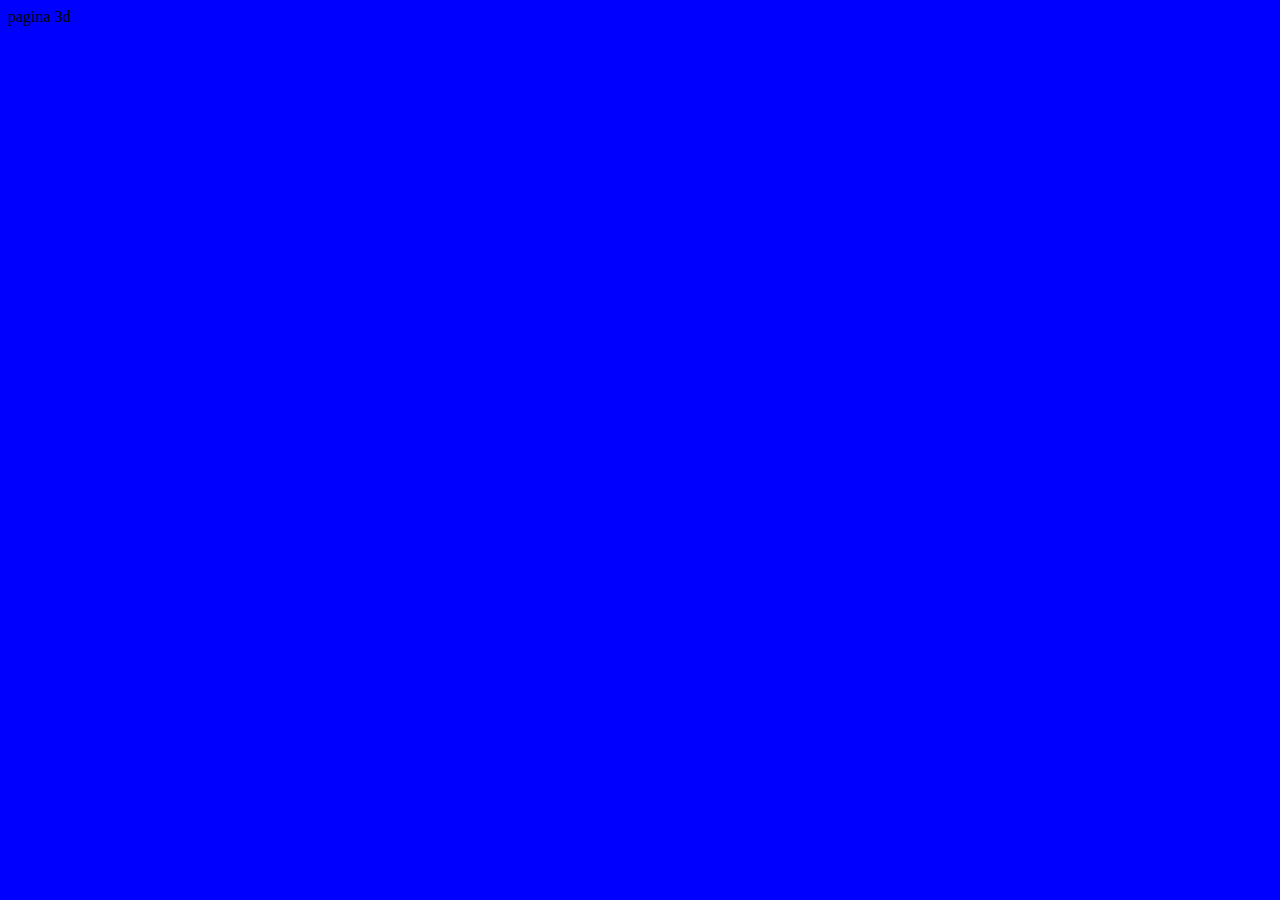
==== index.html @ 3ded2707 "Create files and folders" ====
<!DOCTYPE html>
<html lang="en">
<head>
    <meta charset="UTF-8">
    <meta name="viewport" content="width=device-width, initial-scale=1.0">
    <title>Proyecto Codo a Codo</title>
    <link rel="stylesheet" href="styles.css">
</head>
<body>
    <div> pagina 3d</div>
</body>
</html>
---- styles.css ----
body {
    background-color: blue;
}
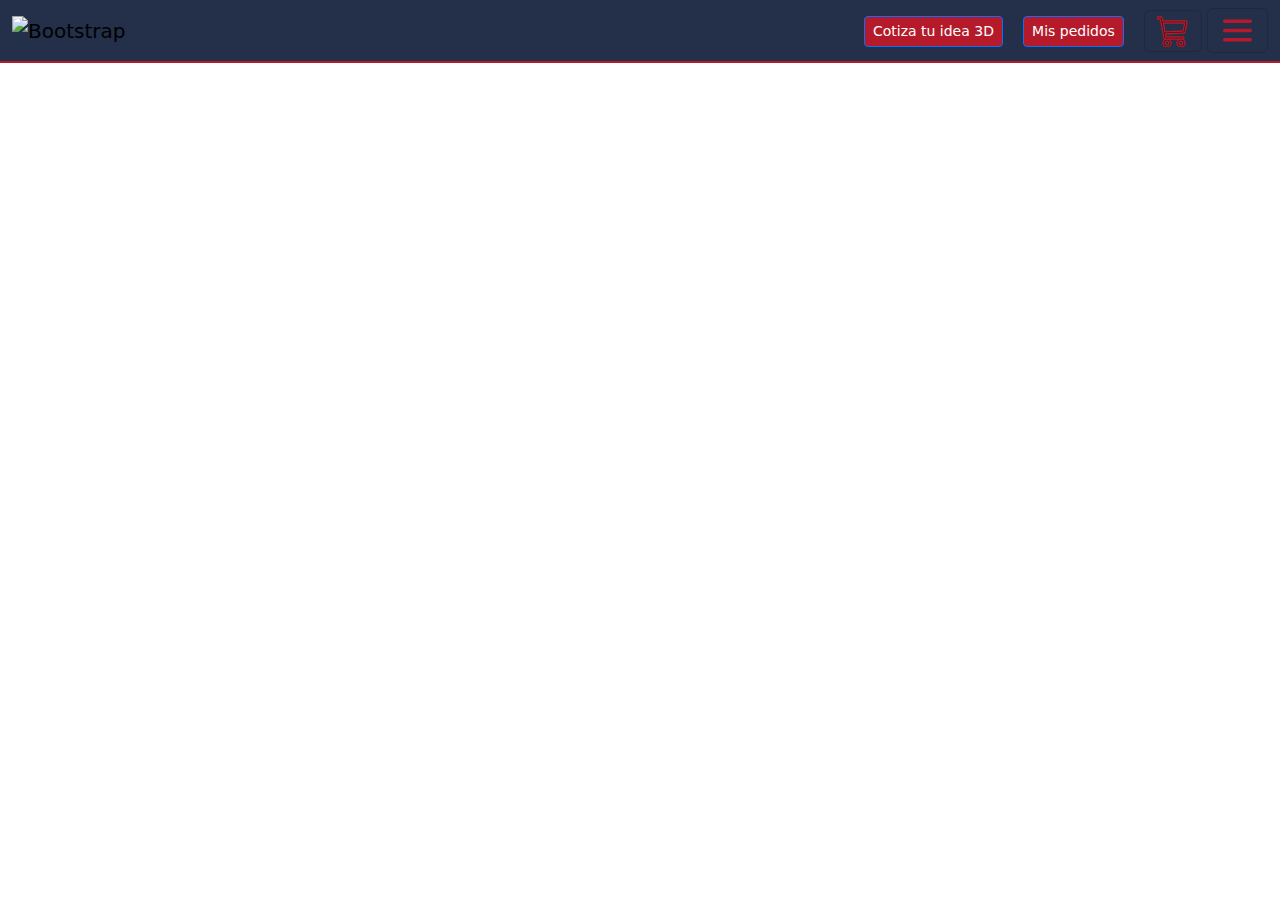
==== commit f339f22d: "header" ====
--- a/index.html
+++ b/index.html
@@ -1,12 +1,75 @@
 <!DOCTYPE html>
 <html lang="en">
+
 <head>
     <meta charset="UTF-8">
     <meta name="viewport" content="width=device-width, initial-scale=1.0">
-    <title>Proyecto Codo a Codo</title>
+    <title>Geek Stale</title>
+    <link rel="icon" type="image/png" href="./assets/images/favicon.png">
     <link rel="stylesheet" href="styles.css">
+    <link rel="stylesheet" href="./assets/css/bootstrap.css">
+
 </head>
+
 <body>
-    <div> pagina 3d</div>
+    <div>
+        <nav class="navbar fixed-top">
+            <div class="container-fluid">
+                <a class="navbar-brand" href="#"><img src="./assets/images/GEEKSTALE00.png" alt="Bootstrap" width="70"
+                        height="40"></a>
+                <div>
+
+                    <button type="button" class="btn btn-primary btn-sm "
+                        style="background-color: #B51A2B; margin-right: 15px;">Cotiza tu idea 3D</button>
+                    <button type="button" class="btn btn-primary btn-sm "
+                        style="background-color: #B51A2B; margin-right: 15px;">Mis pedidos</button>
+
+                    <button class="navbar-toggler" type="button">
+                        <span class=" button-cart">
+
+                            <svg xmlns="http://www.w3.org/2000/svg" width="32" height="32" fill="currentColor"
+                                class="bi bi-cart3" viewBox="0 0 16 16">
+                                <path stroke="#B51A2B" stroke-width="0.7"
+                                    d="M0 1.5A.5.5 0 0 1 .5 1H2a.5.5 0 0 1 .485.379L2.89 3H14.5a.5.5 0 0 1 .49.598l-1 5a.5.5 0 0 1-.465.401l-9.397.472L4.415 11H13a.5.5 0 0 1 0 1H4a.5.5 0 0 1-.491-.408L2.01 3.607 1.61 2H.5a.5.5 0 0 1-.5-.5M3.102 4l.84 4.479 9.144-.459L13.89 4zM5 12a2 2 0 1 0 0 4 2 2 0 0 0 0-4m7 0a2 2 0 1 0 0 4 2 2 0 0 0 0-4m-7 1a1 1 0 1 1 0 2 1 1 0 0 1 0-2m7 0a1 1 0 1 1 0 2 1 1 0 0 1 0-2" />
+                            </svg>
+                        </span>
+                    </button>
+
+                    <button class="navbar-toggler" type="button" data-bs-toggle="offcanvas"
+                        data-bs-target="#offcanvasNavbar" aria-controls="offcanvasNavbar"
+                        aria-label="Toggle navigation">
+                        <span class=" button-custom"><svg xmlns="http://www.w3.org/2000/svg" viewBox="0 0 30 30"
+                                width="35" height="35">
+                                <path stroke="#B51A2B" stroke-width="3" stroke-linecap="round" stroke-miterlimit="10"
+                                    d="M4 7h22M4 15h22M4 23h22"></path>
+                            </svg></span>
+                    </button>
+                </div>
+                <div class="offcanvas offcanvas-end" tabindex="-1" id="offcanvasNavbar"
+                    aria-labelledby="offcanvasNavbarLabel">
+                    <div class="offcanvas-header">
+                        <h5 class="offcanvas-title" id="offcanvasNavbarLabel">Geek Stale</h5>
+                        <button type="button" class="btn-close" data-bs-dismiss="offcanvas" aria-label="Close"></button>
+                    </div>
+                    <div class="offcanvas-body">
+                        <ul class="navbar-nav justify-content-end flex-grow-1 pe-3">
+                            <li class="nav-item">
+                                <a class="nav-link active" aria-current="page" href="#">Home</a>
+                            </li>
+                            <li class="nav-item">
+                                <a class="nav-link" href="#">Link</a>
+                            </li>
+                        </ul>
+                        <form class="d-flex mt-3" role="search">
+                            <input class="form-control me-2" type="search" placeholder="Search" aria-label="Search">
+                            <button class="btn btn-outline-success" type="submit">Search</button>
+                        </form>
+                    </div>
+                </div>
+            </div>
+        </nav>
+    </div>
+    <script src="./assets/js/bootstrap.js"></script>
 </body>
+
 </html>--- a/styles.css
+++ b/styles.css
@@ -1,3 +1,11 @@
-body {
-    background-color: blue;
-}+
+.navbar{
+    background-color: #242F49;
+    border-bottom: 2px solid #B51A2B;
+};
+
+.button-custom, .button-cart{
+    color: #B51A2B;
+    cursor: pointer;
+};
+
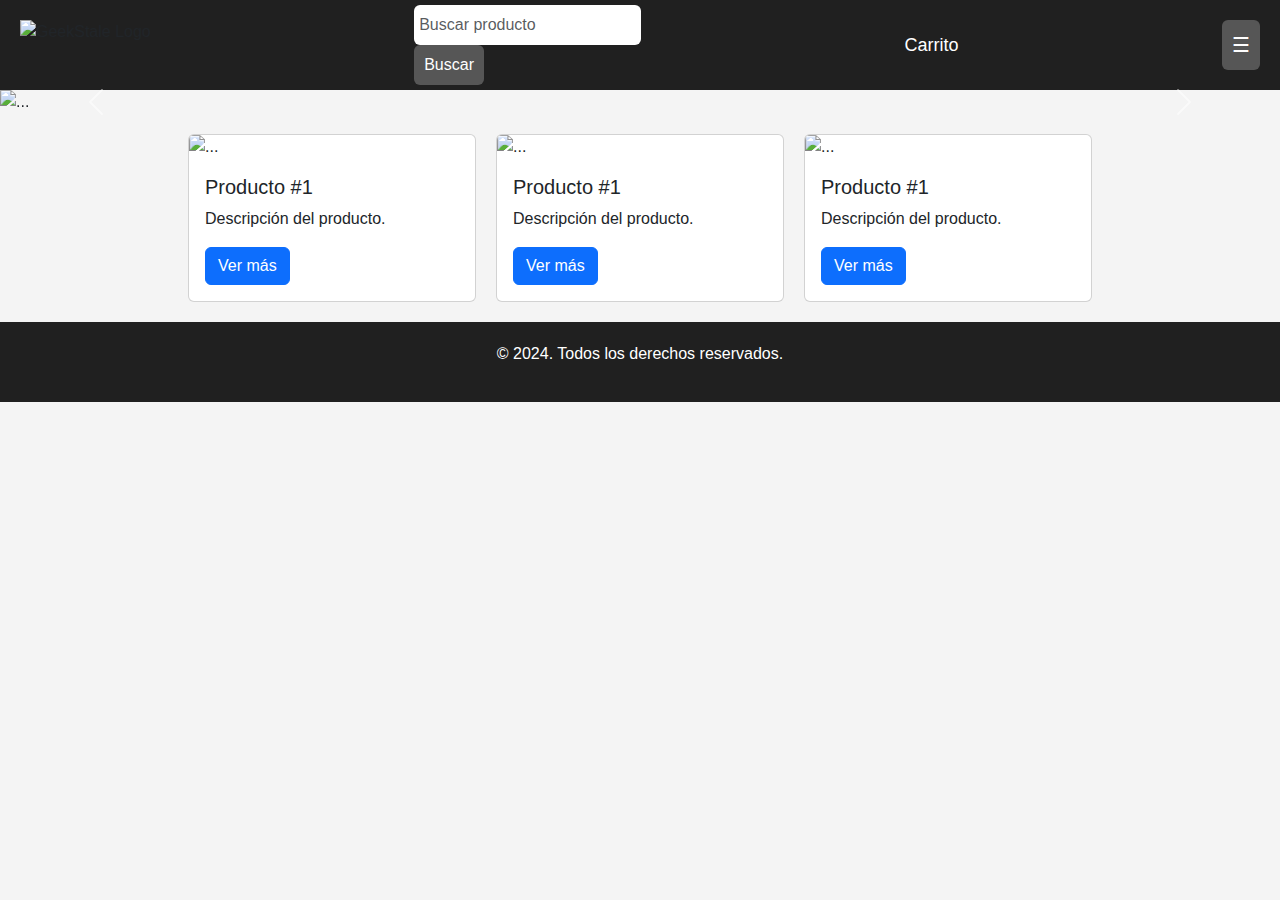
==== commit 4d111a14: "navbar, carrousel, cards" ====
--- a/index.html
+++ b/index.html
@@ -1,75 +1,93 @@
 <!DOCTYPE html>
 <html lang="en">
-
 <head>
     <meta charset="UTF-8">
     <meta name="viewport" content="width=device-width, initial-scale=1.0">
     <title>Geek Stale</title>
     <link rel="icon" type="image/png" href="./assets/images/favicon.png">
+    <!-- Incluyendo Bootstrap CSS -->
+    <link rel="stylesheet" href="./assets/css/bootstrap.min.css">
+    <!-- Incluyendo tu archivo de estilos CSS -->
     <link rel="stylesheet" href="styles.css">
-    <link rel="stylesheet" href="./assets/css/bootstrap.css">
+</head>
+<body>
 
-</head>
+    <header class="navbar">
+        <img src="./assets/images/GEEKSTALE00.png" class="logo" alt="GeekStale Logo">
+        <div class="search-bar">
+            <input type="text" class="form-control" placeholder="Buscar producto">
+            <button class="btn btn-default" type="submit">Buscar</button>
+        </div>
+        <div class="shopping-cart">
+            <a href="#" class="cart-icon">Carrito</a>
+        </div>
+        <button type="button" class="btn btn-navbar">
+            ☰
+        </button>
+    </header>
+    
 
-<body>
-    <div>
-        <nav class="navbar fixed-top">
-            <div class="container-fluid">
-                <a class="navbar-brand" href="#"><img src="./assets/images/GEEKSTALE00.png" alt="Bootstrap" width="70"
-                        height="40"></a>
-                <div>
+<main>
+    <!-- Carrousel de Bootstrap -->
+    <div id="carouselExampleControls" class="carousel slide" data-bs-ride="carousel">
+        <div class="carousel-inner">
+          <div class="carousel-item active">
+            <img src="./assets/images/GEEKSTALE00.png" class="d-block w-100" alt="...">
+          </div>
+          <div class="carousel-item">
+            <img src="./assets/images/GEEKSTALE00.png" class="d-block w-100" alt="...">
+          </div>
+          <div class="carousel-item">
+            <img src="./assets/images/GEEKSTALE00.png" class="d-block w-100" alt="...">
+          </div>
+        </div>
+        <button class="carousel-control-prev" type="button" data-bs-target="#carouselExampleControls" data-bs-slide="prev">
+          <span class="carousel-control-prev-icon" aria-hidden="true"></span>
+          <span class="visually-hidden">Previous</span>
+        </button>
+        <button class="carousel-control-next" type="button" data-bs-target="#carouselExampleControls" data-bs-slide="next">
+          <span class="carousel-control-next-icon" aria-hidden="true"></span>
+          <span class="visually-hidden">Next</span>
+        </button>
+      </div>
 
-                    <button type="button" class="btn btn-primary btn-sm "
-                        style="background-color: #B51A2B; margin-right: 15px;">Cotiza tu idea 3D</button>
-                    <button type="button" class="btn btn-primary btn-sm "
-                        style="background-color: #B51A2B; margin-right: 15px;">Mis pedidos</button>
+    <!-- Sección de Tarjetas de Productos -->
+    <div class="product-cards-container">
+        <!-- Ejemplo de una tarjeta -->
+        <div class="card" style="width: 18rem;">
+            <img src="./assets/images/GEEKSTALE00.png" class="card-img-top" alt="...">
+            <div class="card-body">
+                <h5 class="card-title">Producto #1</h5>
+                <p class="card-text">Descripción del producto.</p>
+                <a href="#" class="btn btn-primary">Ver más</a>
+            </div>
+        </div>
+        <div class="card" style="width: 18rem;">
+            <img src="./assets/images/GEEKSTALE00.png" class="card-img-top" alt="...">
+            <div class="card-body">
+                <h5 class="card-title">Producto #1</h5>
+                <p class="card-text">Descripción del producto.</p>
+                <a href="#" class="btn btn-primary">Ver más</a>
+            </div>
+        </div>
+        <div class="card" style="width: 18rem;">
+            <img src="./assets/images/GEEKSTALE00.png" class="card-img-top" alt="...">
+            <div class="card-body">
+                <h5 class="card-title">Producto #1</h5>
+                <p class="card-text">Descripción del producto.</p>
+                <a href="#" class="btn btn-primary">Ver más</a>
+            </div>
+        </div>
+        <!-- Repetir para otros productos -->
+    </div>
+</main>
 
-                    <button class="navbar-toggler" type="button">
-                        <span class=" button-cart">
+<footer>
+    <!-- Contenido del footer aquí -->
+    <p>© 2024. Todos los derechos reservados.</p>
+</footer>
 
-                            <svg xmlns="http://www.w3.org/2000/svg" width="32" height="32" fill="currentColor"
-                                class="bi bi-cart3" viewBox="0 0 16 16">
-                                <path stroke="#B51A2B" stroke-width="0.7"
-                                    d="M0 1.5A.5.5 0 0 1 .5 1H2a.5.5 0 0 1 .485.379L2.89 3H14.5a.5.5 0 0 1 .49.598l-1 5a.5.5 0 0 1-.465.401l-9.397.472L4.415 11H13a.5.5 0 0 1 0 1H4a.5.5 0 0 1-.491-.408L2.01 3.607 1.61 2H.5a.5.5 0 0 1-.5-.5M3.102 4l.84 4.479 9.144-.459L13.89 4zM5 12a2 2 0 1 0 0 4 2 2 0 0 0 0-4m7 0a2 2 0 1 0 0 4 2 2 0 0 0 0-4m-7 1a1 1 0 1 1 0 2 1 1 0 0 1 0-2m7 0a1 1 0 1 1 0 2 1 1 0 0 1 0-2" />
-                            </svg>
-                        </span>
-                    </button>
-
-                    <button class="navbar-toggler" type="button" data-bs-toggle="offcanvas"
-                        data-bs-target="#offcanvasNavbar" aria-controls="offcanvasNavbar"
-                        aria-label="Toggle navigation">
-                        <span class=" button-custom"><svg xmlns="http://www.w3.org/2000/svg" viewBox="0 0 30 30"
-                                width="35" height="35">
-                                <path stroke="#B51A2B" stroke-width="3" stroke-linecap="round" stroke-miterlimit="10"
-                                    d="M4 7h22M4 15h22M4 23h22"></path>
-                            </svg></span>
-                    </button>
-                </div>
-                <div class="offcanvas offcanvas-end" tabindex="-1" id="offcanvasNavbar"
-                    aria-labelledby="offcanvasNavbarLabel">
-                    <div class="offcanvas-header">
-                        <h5 class="offcanvas-title" id="offcanvasNavbarLabel">Geek Stale</h5>
-                        <button type="button" class="btn-close" data-bs-dismiss="offcanvas" aria-label="Close"></button>
-                    </div>
-                    <div class="offcanvas-body">
-                        <ul class="navbar-nav justify-content-end flex-grow-1 pe-3">
-                            <li class="nav-item">
-                                <a class="nav-link active" aria-current="page" href="#">Home</a>
-                            </li>
-                            <li class="nav-item">
-                                <a class="nav-link" href="#">Link</a>
-                            </li>
-                        </ul>
-                        <form class="d-flex mt-3" role="search">
-                            <input class="form-control me-2" type="search" placeholder="Search" aria-label="Search">
-                            <button class="btn btn-outline-success" type="submit">Search</button>
-                        </form>
-                    </div>
-                </div>
-            </div>
-        </nav>
-    </div>
-    <script src="./assets/js/bootstrap.js"></script>
+<!-- Incluyendo Bootstrap JS y dependencias -->
+<script src="./assets/js/bootstrap.min.js"></script>
 </body>
-
-</html>+</html>
--- a/styles.css
+++ b/styles.css
@@ -1,11 +1,72 @@
+body {
+    margin: 0;
+    font-family: 'Arial', sans-serif;
+    background-color: #f4f4f4;
+}
 
-.navbar{
-    background-color: #242F49;
-    border-bottom: 2px solid #B51A2B;
-};
+header.navbar {
+    background-color: #202020;
+    padding: 5px 20px;
+    display: flex;
+    align-items: center;
+    justify-content: space-between;
+}
 
-.button-custom, .button-cart{
-    color: #B51A2B;
+header .logo {
+    /* Ajusta el tamaño del logo según tus necesidades */
+    height: 50px; /* Ejemplo */
+}
+
+.search-bar input {
+    padding: 5px;
+    margin-right: 10px;
+    font-size: 16px;
+    border: none;
+    height: 40px; /* Ajusta la altura según tus necesidades */
+}
+
+.search-bar button {
+    padding: 5px 10px;
+    background-color: #565656;
+    color: white;
+    border: none;
+    height: 40px; /* Alinea la altura con la del input */
+    cursor: pointer; /* Cambia el cursor para indicar que es clickeable */
+}
+
+.shopping-cart .cart-icon {
+    color: white;
+    text-decoration: none;
+    font-size: 18px;
+    display: flex; /* Asegura que el ícono y el texto estén centrados verticalmente */
+    align-items: center;
+}
+
+.btn-navbar {
+    background-color: #565656;
+    border: none;
+    color: white;
+    padding: 10px;
+    font-size: 20px;
+    display: flex; /* Asegura que el ícono y el texto estén centrados verticalmente */
+    align-items: center;
     cursor: pointer;
-};
+}
 
+.product-cards-container {
+    display: flex;
+    flex-wrap: wrap;
+    justify-content: center;
+    gap: 20px;
+    padding: 20px;
+}
+
+footer {
+    background-color: #202020;
+    color: white;
+    text-align: center;
+    padding: 20px 0;
+    width: 100%;
+}
+
+/* Agregar estilos responsivos y de Bootstrap según sea necesario */
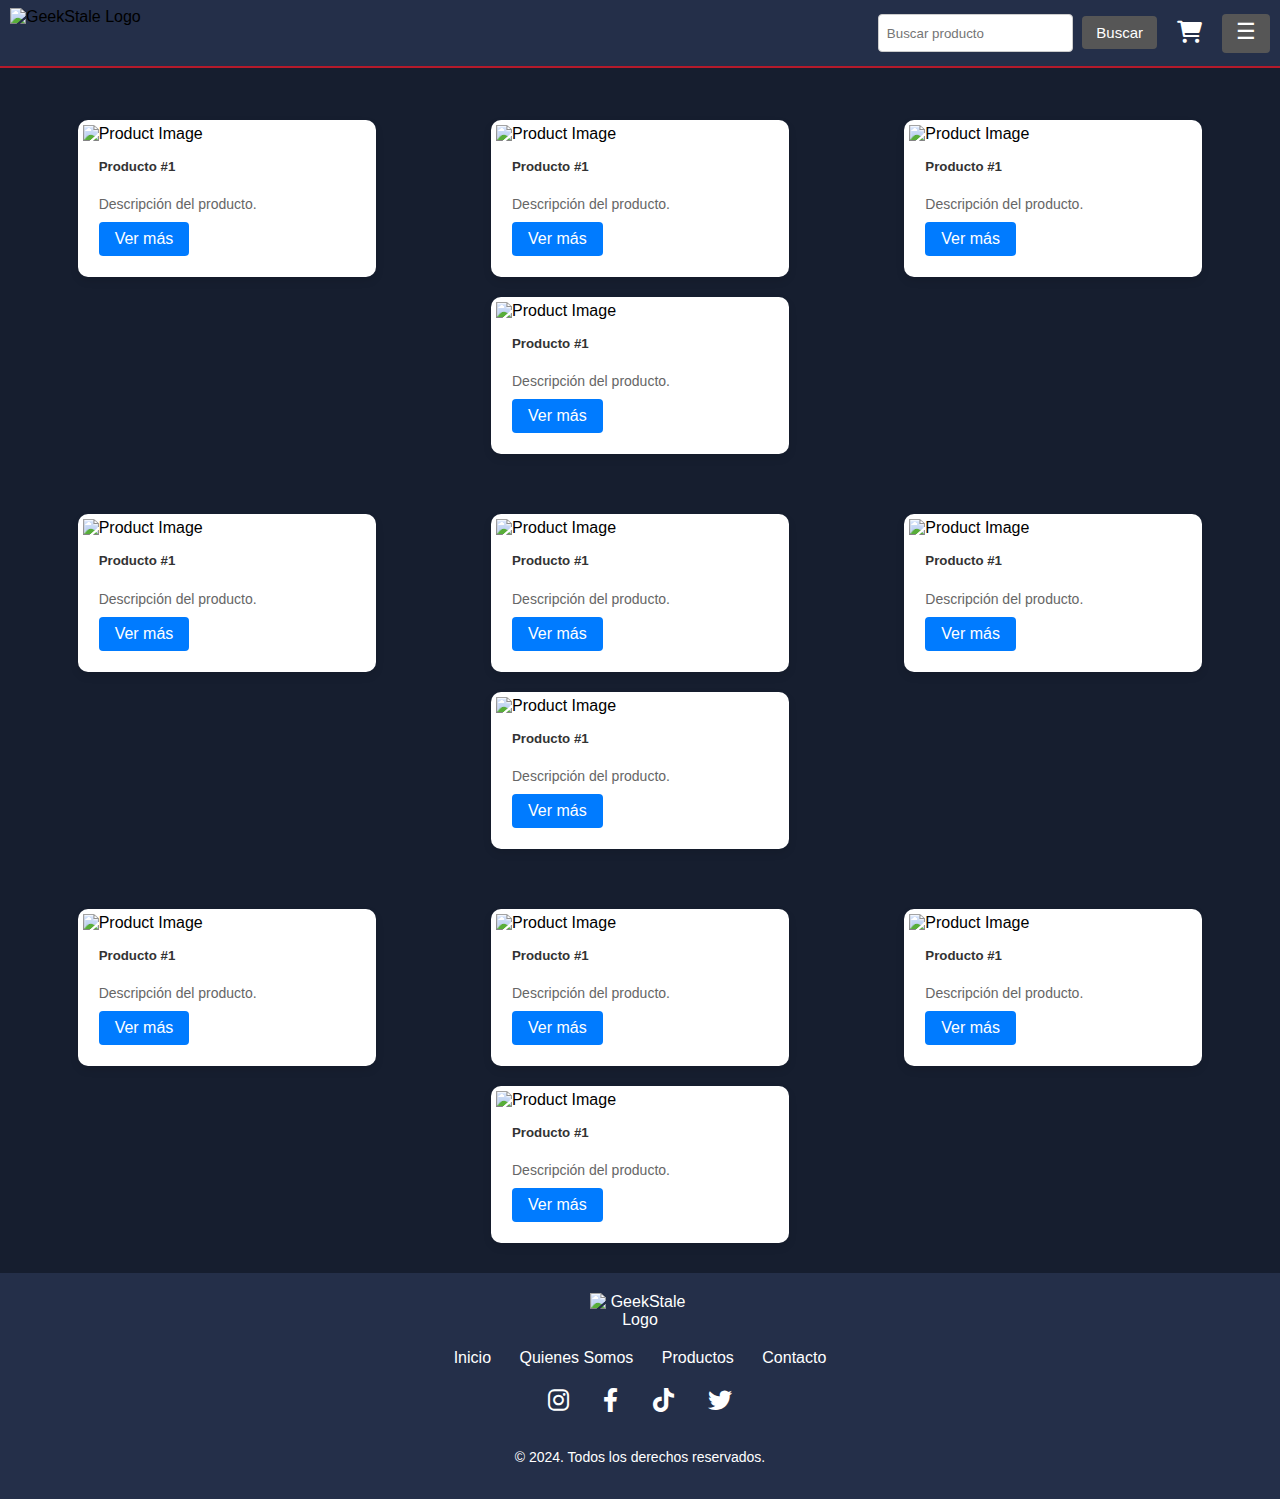
==== commit 8c6a145e: "prueba" ====
--- a/index.html
+++ b/index.html
@@ -1,93 +1,146 @@
 <!DOCTYPE html>
 <html lang="en">
+
 <head>
     <meta charset="UTF-8">
     <meta name="viewport" content="width=device-width, initial-scale=1.0">
-    <title>Geek Stale</title>
-    <link rel="icon" type="image/png" href="./assets/images/favicon.png">
-    <!-- Incluyendo Bootstrap CSS -->
-    <link rel="stylesheet" href="./assets/css/bootstrap.min.css">
-    <!-- Incluyendo tu archivo de estilos CSS -->
-    <link rel="stylesheet" href="styles.css">
+    <title>Geek Stale - Inicio</title>
+    <link rel="icon" type="image/png" href="../assets/images/favicon.png">
+
+    <link rel="stylesheet" href="./assets/css/inicio.css">
+    <link rel="stylesheet" href="https://cdnjs.cloudflare.com/ajax/libs/font-awesome/6.0.0-beta3/css/all.min.css">
 </head>
+
 <body>
+    
+    <div id="header"></div>
 
-    <header class="navbar">
-        <img src="./assets/images/GEEKSTALE00.png" class="logo" alt="GeekStale Logo">
-        <div class="search-bar">
-            <input type="text" class="form-control" placeholder="Buscar producto">
-            <button class="btn btn-default" type="submit">Buscar</button>
+    <main>
+        <div class="card-container">
+            <div class="card">
+                <img src="./assets/images/GEEKSTALE00.png" alt="Product Image" class="card-image">
+                <div class="card-content">
+                    <h5 class="card-title">Producto #1</h5>
+                    <p class="card-description">Descripción del producto.</p>
+                    <a href="#" class="card-button">Ver más</a>
+                </div>
+            </div>
+
+            <div class="card">
+                <img src="./assets/images/GEEKSTALE00.png" alt="Product Image" class="card-image">
+                <div class="card-content">
+                    <h5 class="card-title">Producto #1</h5>
+                    <p class="card-description">Descripción del producto.</p>
+                    <a href="#" class="card-button">Ver más</a>
+                </div>
+            </div>
+
+            <div class="card">
+                <img src="./assets/images/GEEKSTALE00.png" alt="Product Image" class="card-image">
+                <div class="card-content">
+                    <h5 class="card-title">Producto #1</h5>
+                    <p class="card-description">Descripción del producto.</p>
+                    <a href="#" class="card-button">Ver más</a>
+                </div>
+            </div>
+
+            <div class="card">
+                <img src="./assets/images/GEEKSTALE00.png" alt="Product Image" class="card-image">
+                <div class="card-content">
+                    <h5 class="card-title">Producto #1</h5>
+                    <p class="card-description">Descripción del producto.</p>
+                    <a href="#" class="card-button">Ver más</a>
+                </div>
+            </div>
+
+
         </div>
-        <div class="shopping-cart">
-            <a href="#" class="cart-icon">Carrito</a>
+        <div class="card-container">
+            <div class="card">
+                <img src="./assets/images/GEEKSTALE00.png" alt="Product Image" class="card-image">
+                <div class="card-content">
+                    <h5 class="card-title">Producto #1</h5>
+                    <p class="card-description">Descripción del producto.</p>
+                    <a href="#" class="card-button">Ver más</a>
+                </div>
+            </div>
+
+            <div class="card">
+                <img src="./assets/images/GEEKSTALE00.png" alt="Product Image" class="card-image">
+                <div class="card-content">
+                    <h5 class="card-title">Producto #1</h5>
+                    <p class="card-description">Descripción del producto.</p>
+                    <a href="#" class="card-button">Ver más</a>
+                </div>
+            </div>
+
+            <div class="card">
+                <img src="./assets/images/GEEKSTALE00.png" alt="Product Image" class="card-image">
+                <div class="card-content">
+                    <h5 class="card-title">Producto #1</h5>
+                    <p class="card-description">Descripción del producto.</p>
+                    <a href="#" class="card-button">Ver más</a>
+                </div>
+            </div>
+
+            <div class="card">
+                <img src="./assets/images/GEEKSTALE00.png" alt="Product Image" class="card-image">
+                <div class="card-content">
+                    <h5 class="card-title">Producto #1</h5>
+                    <p class="card-description">Descripción del producto.</p>
+                    <a href="#" class="card-button">Ver más</a>
+                </div>
+            </div>
+
+
         </div>
-        <button type="button" class="btn btn-navbar">
-            ☰
-        </button>
-    </header>
-    
 
-<main>
-    <!-- Carrousel de Bootstrap -->
-    <div id="carouselExampleControls" class="carousel slide" data-bs-ride="carousel">
-        <div class="carousel-inner">
-          <div class="carousel-item active">
-            <img src="./assets/images/GEEKSTALE00.png" class="d-block w-100" alt="...">
-          </div>
-          <div class="carousel-item">
-            <img src="./assets/images/GEEKSTALE00.png" class="d-block w-100" alt="...">
-          </div>
-          <div class="carousel-item">
-            <img src="./assets/images/GEEKSTALE00.png" class="d-block w-100" alt="...">
-          </div>
+        <div class="card-container">
+            <div class="card">
+                <img src="./assets/images/GEEKSTALE00.png" alt="Product Image" class="card-image">
+                <div class="card-content">
+                    <h5 class="card-title">Producto #1</h5>
+                    <p class="card-description">Descripción del producto.</p>
+                    <a href="#" class="card-button">Ver más</a>
+                </div>
+            </div>
+
+            <div class="card">
+                <img src="./assets/images/GEEKSTALE00.png" alt="Product Image" class="card-image">
+                <div class="card-content">
+                    <h5 class="card-title">Producto #1</h5>
+                    <p class="card-description">Descripción del producto.</p>
+                    <a href="#" class="card-button">Ver más</a>
+                </div>
+            </div>
+
+            <div class="card">
+                <img src="./assets/images/GEEKSTALE00.png" alt="Product Image" class="card-image">
+                <div class="card-content">
+                    <h5 class="card-title">Producto #1</h5>
+                    <p class="card-description">Descripción del producto.</p>
+                    <a href="#" class="card-button">Ver más</a>
+                </div>
+            </div>
+
+            <div class="card">
+                <img src="./assets/images/GEEKSTALE00.png" alt="Product Image" class="card-image">
+                <div class="card-content">
+                    <h5 class="card-title">Producto #1</h5>
+                    <p class="card-description">Descripción del producto.</p>
+                    <a href="#" class="card-button">Ver más</a>
+                </div>
+            </div>
+
+
         </div>
-        <button class="carousel-control-prev" type="button" data-bs-target="#carouselExampleControls" data-bs-slide="prev">
-          <span class="carousel-control-prev-icon" aria-hidden="true"></span>
-          <span class="visually-hidden">Previous</span>
-        </button>
-        <button class="carousel-control-next" type="button" data-bs-target="#carouselExampleControls" data-bs-slide="next">
-          <span class="carousel-control-next-icon" aria-hidden="true"></span>
-          <span class="visually-hidden">Next</span>
-        </button>
-      </div>
+    </main>
 
-    <!-- Sección de Tarjetas de Productos -->
-    <div class="product-cards-container">
-        <!-- Ejemplo de una tarjeta -->
-        <div class="card" style="width: 18rem;">
-            <img src="./assets/images/GEEKSTALE00.png" class="card-img-top" alt="...">
-            <div class="card-body">
-                <h5 class="card-title">Producto #1</h5>
-                <p class="card-text">Descripción del producto.</p>
-                <a href="#" class="btn btn-primary">Ver más</a>
-            </div>
-        </div>
-        <div class="card" style="width: 18rem;">
-            <img src="./assets/images/GEEKSTALE00.png" class="card-img-top" alt="...">
-            <div class="card-body">
-                <h5 class="card-title">Producto #1</h5>
-                <p class="card-text">Descripción del producto.</p>
-                <a href="#" class="btn btn-primary">Ver más</a>
-            </div>
-        </div>
-        <div class="card" style="width: 18rem;">
-            <img src="./assets/images/GEEKSTALE00.png" class="card-img-top" alt="...">
-            <div class="card-body">
-                <h5 class="card-title">Producto #1</h5>
-                <p class="card-text">Descripción del producto.</p>
-                <a href="#" class="btn btn-primary">Ver más</a>
-            </div>
-        </div>
-        <!-- Repetir para otros productos -->
-    </div>
-</main>
+    <div id="footer"></div>
 
-<footer>
-    <!-- Contenido del footer aquí -->
-    <p>© 2024. Todos los derechos reservados.</p>
-</footer>
+    <script src="./assets/scripts/inicio.js"></script>
+    <script src="./assets/scripts/loadHeaderFooter.js"></script>
 
-<!-- Incluyendo Bootstrap JS y dependencias -->
-<script src="./assets/js/bootstrap.min.js"></script>
 </body>
-</html>
+
+</html>--- a/assets/css/inicio.css
+++ b/assets/css/inicio.css
@@ -0,0 +1,223 @@
+body {
+    margin: 0;
+    padding-top: 90px;
+    font-family: 'Arial', sans-serif;
+    background-color: #161E2F;
+}
+
+/* Header */
+
+.custom-navbar {
+    background-color: #242F49;
+    padding: 8px 0px;
+    display: flex;
+    justify-content: space-between;
+    align-items: center;
+    border-bottom: 2.5px solid #B51A2B;
+    position: fixed;
+    top: 0;
+    width: 100%;
+    z-index: 1000;
+}
+
+.custom-navbar .logo {
+    height: 50px;
+    margin-left: 10px;
+}
+
+.nav-extras a, .button-burguer {
+    color: white;
+    text-decoration: none;
+}
+
+.nav-extras {
+    display: flex;
+    align-items: center;
+    margin-right: 10px;
+}
+
+.input-control {
+    padding: 8px;
+    border: 1px solid #ccc;
+    border-radius: 4px;
+    height: 20px;
+    margin-right: 5px;
+}
+
+.button-custom {
+    padding: 8px 14px;
+    background-color: #565656;
+    color: white;
+    border: none;
+    border-radius: 4px;
+    cursor: pointer;
+    font-size: 15px;
+}
+
+.button-burguer {
+    padding: 5px 14px;
+    background-color: #565656;
+    color: white;
+    border: none;
+    border-radius: 4px;
+    cursor: pointer;
+    font-size: 22px;
+    padding-bottom: 8px;
+}
+
+.cart-icon{
+    font-size: 22px;
+    margin: 0px 20px;
+}
+
+.button-custom:hover, .button-burguer:hover {
+    background-color: #242F49;
+}
+
+.custom-sidebar {
+    height: 100%;
+    width: 0;
+    position: fixed;
+    z-index: 1001;
+    top: 0;
+    left: 0;
+    background-color: #111;
+    overflow-x: hidden;
+    transition: 0.7s;
+    padding-top: 60px;
+}
+
+.custom-sidebar a, .custom-sidebar .close-button {
+    padding: 15px 8px 8px 32px;
+    text-decoration: none;
+    font-size: 22px;
+    color: #818181;
+    display: block;
+}
+
+.custom-sidebar .close-button {
+    position: absolute;
+    top: 0;
+    right: 25px;
+    font-size: 36px;
+    margin-left: 50px;
+}
+
+/* HEADER */
+
+/* FOOTER */
+
+footer {
+    background-color: #242F49;
+    color: white;
+    text-align: center;
+    padding: 20px 0;
+    width: 100%;
+}
+
+.footer-content {
+    display: flex;
+    flex-direction: column;
+    align-items: center;
+    justify-content: center;
+}
+
+.footer-logo {
+    width: 100px;
+    margin-bottom: 20px;
+}
+
+.footer-nav {
+    margin-bottom: 20px;
+}
+
+.footer-nav a {
+    margin: 0 12px;
+    color: white;
+    text-decoration: none;
+}
+
+.social-media {
+    margin-bottom: 20px;
+}
+
+.social-icon {
+    color: white;
+    margin: 0 15px;
+    font-size: 24px;
+}
+
+.copy-right {
+    font-size: 14px;
+}
+
+.social-icon i {
+    transition: color 0.3s;
+}
+
+.social-icon:hover i {
+    color: #B51A2B;
+}
+
+/* FOOTER */
+
+/* MAIN - INICIO */
+
+.card-container {
+    display: flex;
+    flex-wrap: wrap;
+    justify-content: space-around;
+    padding: 20px;
+}
+
+.card {
+    width: 18rem;
+    background-color: white;
+    box-shadow: 0 4px 8px rgba(0,0,0,0.1);
+    margin: 10px;
+    transition: transform 0.3s ease-in-out;
+    border-radius: 10px;
+    padding: 5px;
+}
+
+.card:hover {
+    transform: scale(1.05);
+}
+
+.card-image {
+    width: 100%;
+    height: auto;
+    display: block;
+}
+
+.card-content {
+    padding: 16px;
+}
+
+.card-title, .card-description, .card-button {
+    margin-top: 0;
+    color: #333;
+}
+
+.card-description {
+    color: #666;
+    font-size: 14px;
+    margin: 10px 0;
+}
+
+.card-button {
+    display: inline-block;
+    padding: 8px 16px;
+    background-color: #007BFF;
+    color: white;
+    text-align: center;
+    text-decoration: none;
+    border-radius: 4px;
+    cursor: pointer;
+}
+
+.card-button:hover {
+    background-color: #0056b3;
+}
+
+/* MAIN - INICIO */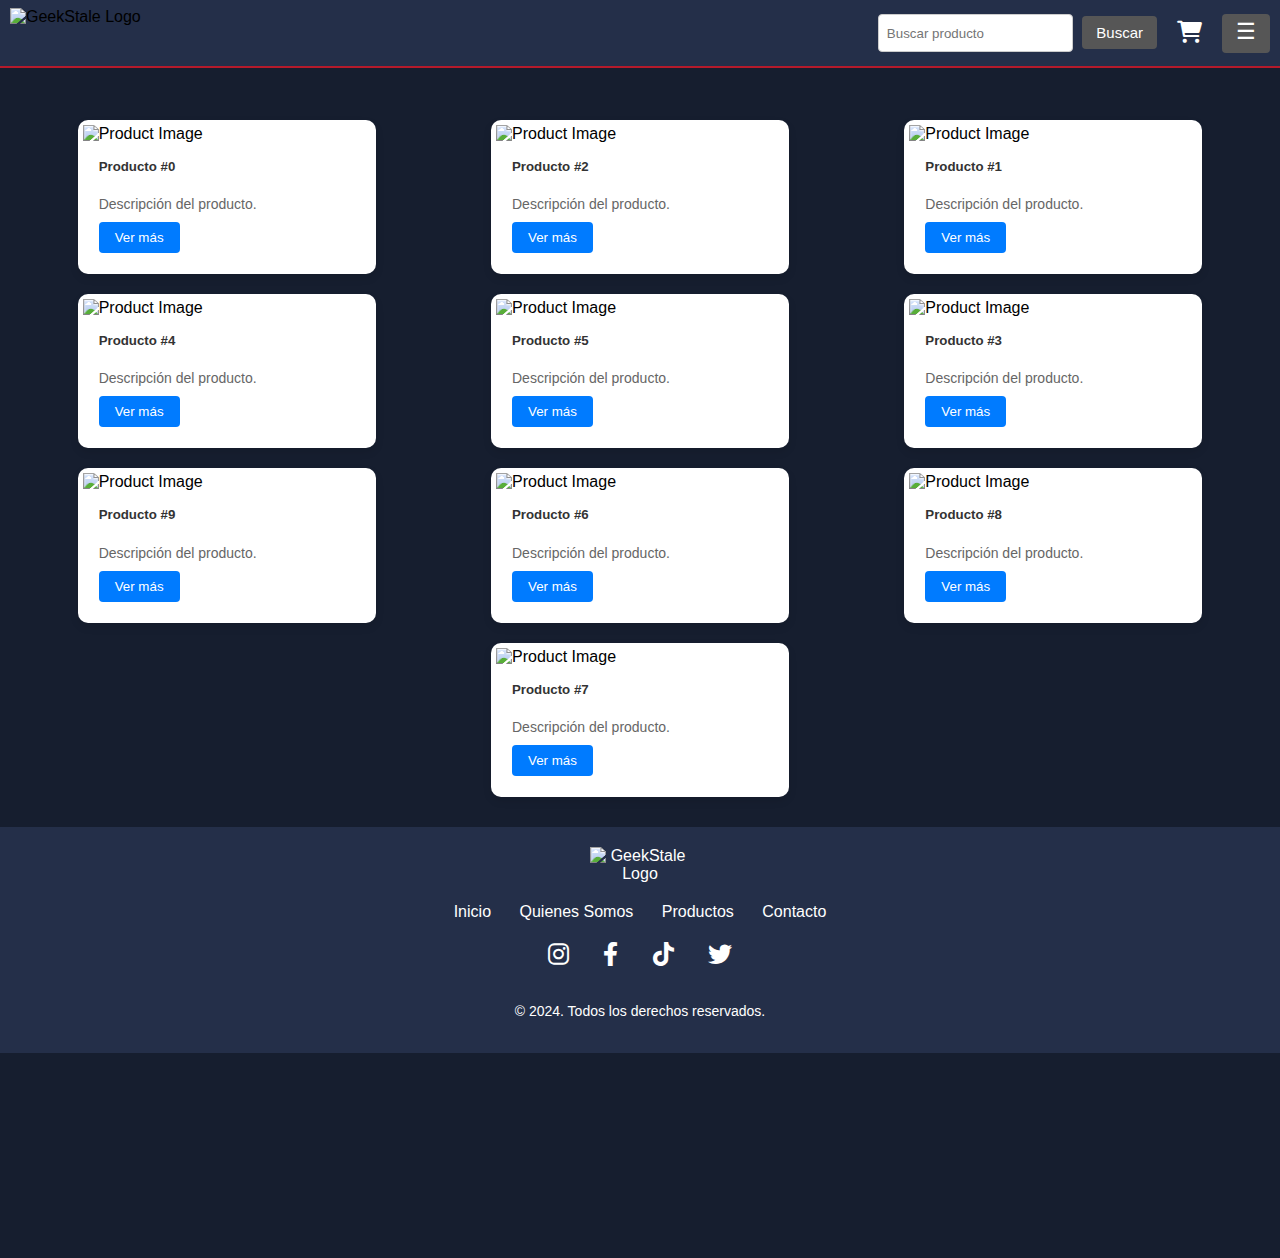
==== commit d6bfd869: "Commit 1" ====
--- a/index.html
+++ b/index.html
@@ -5,7 +5,7 @@
     <meta charset="UTF-8">
     <meta name="viewport" content="width=device-width, initial-scale=1.0">
     <title>Geek Stale - Inicio</title>
-    <link rel="icon" type="image/png" href="../assets/images/favicon.png">
+    <link rel="icon" type="image/png" href="./assets/images/favicon.png">
 
     <link rel="stylesheet" href="./assets/css/inicio.css">
     <link rel="stylesheet" href="https://cdnjs.cloudflare.com/ajax/libs/font-awesome/6.0.0-beta3/css/all.min.css">
@@ -16,130 +16,14 @@
     <div id="header"></div>
 
     <main>
-        <div class="card-container">
-            <div class="card">
-                <img src="./assets/images/GEEKSTALE00.png" alt="Product Image" class="card-image">
-                <div class="card-content">
-                    <h5 class="card-title">Producto #1</h5>
-                    <p class="card-description">Descripción del producto.</p>
-                    <a href="#" class="card-button">Ver más</a>
-                </div>
-            </div>
-
-            <div class="card">
-                <img src="./assets/images/GEEKSTALE00.png" alt="Product Image" class="card-image">
-                <div class="card-content">
-                    <h5 class="card-title">Producto #1</h5>
-                    <p class="card-description">Descripción del producto.</p>
-                    <a href="#" class="card-button">Ver más</a>
-                </div>
-            </div>
-
-            <div class="card">
-                <img src="./assets/images/GEEKSTALE00.png" alt="Product Image" class="card-image">
-                <div class="card-content">
-                    <h5 class="card-title">Producto #1</h5>
-                    <p class="card-description">Descripción del producto.</p>
-                    <a href="#" class="card-button">Ver más</a>
-                </div>
-            </div>
-
-            <div class="card">
-                <img src="./assets/images/GEEKSTALE00.png" alt="Product Image" class="card-image">
-                <div class="card-content">
-                    <h5 class="card-title">Producto #1</h5>
-                    <p class="card-description">Descripción del producto.</p>
-                    <a href="#" class="card-button">Ver más</a>
-                </div>
-            </div>
-
-
-        </div>
-        <div class="card-container">
-            <div class="card">
-                <img src="./assets/images/GEEKSTALE00.png" alt="Product Image" class="card-image">
-                <div class="card-content">
-                    <h5 class="card-title">Producto #1</h5>
-                    <p class="card-description">Descripción del producto.</p>
-                    <a href="#" class="card-button">Ver más</a>
-                </div>
-            </div>
-
-            <div class="card">
-                <img src="./assets/images/GEEKSTALE00.png" alt="Product Image" class="card-image">
-                <div class="card-content">
-                    <h5 class="card-title">Producto #1</h5>
-                    <p class="card-description">Descripción del producto.</p>
-                    <a href="#" class="card-button">Ver más</a>
-                </div>
-            </div>
-
-            <div class="card">
-                <img src="./assets/images/GEEKSTALE00.png" alt="Product Image" class="card-image">
-                <div class="card-content">
-                    <h5 class="card-title">Producto #1</h5>
-                    <p class="card-description">Descripción del producto.</p>
-                    <a href="#" class="card-button">Ver más</a>
-                </div>
-            </div>
-
-            <div class="card">
-                <img src="./assets/images/GEEKSTALE00.png" alt="Product Image" class="card-image">
-                <div class="card-content">
-                    <h5 class="card-title">Producto #1</h5>
-                    <p class="card-description">Descripción del producto.</p>
-                    <a href="#" class="card-button">Ver más</a>
-                </div>
-            </div>
-
-
-        </div>
-
-        <div class="card-container">
-            <div class="card">
-                <img src="./assets/images/GEEKSTALE00.png" alt="Product Image" class="card-image">
-                <div class="card-content">
-                    <h5 class="card-title">Producto #1</h5>
-                    <p class="card-description">Descripción del producto.</p>
-                    <a href="#" class="card-button">Ver más</a>
-                </div>
-            </div>
-
-            <div class="card">
-                <img src="./assets/images/GEEKSTALE00.png" alt="Product Image" class="card-image">
-                <div class="card-content">
-                    <h5 class="card-title">Producto #1</h5>
-                    <p class="card-description">Descripción del producto.</p>
-                    <a href="#" class="card-button">Ver más</a>
-                </div>
-            </div>
-
-            <div class="card">
-                <img src="./assets/images/GEEKSTALE00.png" alt="Product Image" class="card-image">
-                <div class="card-content">
-                    <h5 class="card-title">Producto #1</h5>
-                    <p class="card-description">Descripción del producto.</p>
-                    <a href="#" class="card-button">Ver más</a>
-                </div>
-            </div>
-
-            <div class="card">
-                <img src="./assets/images/GEEKSTALE00.png" alt="Product Image" class="card-image">
-                <div class="card-content">
-                    <h5 class="card-title">Producto #1</h5>
-                    <p class="card-description">Descripción del producto.</p>
-                    <a href="#" class="card-button">Ver más</a>
-                </div>
-            </div>
-
-
-        </div>
+      <div class="card-container" id="card-container"></div>
     </main>
 
     <div id="footer"></div>
 
-    <script src="./assets/scripts/inicio.js"></script>
-    <script src="./assets/scripts/loadHeaderFooter.js"></script>
+    <script src="../assets/scripts/loadHeaderFooter.js"></script>
+    <script src="../assets/scripts/inicio.js"></script>
+    <script src="../assets/scripts/card.js"></script>
 
 </body>
 
--- a/assets/css/inicio.css
+++ b/assets/css/inicio.css
@@ -214,10 +214,87 @@
     text-decoration: none;
     border-radius: 4px;
     cursor: pointer;
+    border: transparent;
 }
 
 .card-button:hover {
     background-color: #0056b3;
 }
 
+dialog {
+    width: 50%;
+    border: none;
+    border-radius: 10px;
+    display: flex;
+  }
+  
+dialog::backdrop {
+    background-color: rgba(0,0,0,0.4);
+}
+  
+.modal-left {
+    display: flex;
+    justify-content: center;
+    flex: 1;
+    position: sticky;
+}
+  
+.modal-left > img {
+    width: 90%;
+}
+  
+.modal-right {
+    display: flex;
+    flex-direction: column;
+    flex: 1;
+}
+  
+.modal-title {
+    margin-top: 15px;
+}
+  
+.modal-right > div:first-of-type {
+    display: flex;
+    flex-direction: column;
+    justify-content: center;
+}
+  
+.modal-color {
+    appearance: none;
+    background-color: transparent;
+    width: 75px;
+    height: 75px;
+    border: none;
+    cursor: pointer;
+    margin-bottom: 15px;
+}
+  
+.modal-color::-webkit-color-swatch {
+    border-radius: 50%;
+}
+  
+.modal-color::-moz-color-swatch {
+    border-radius: 50%;
+}
+  
+.modal-right > div + div > input {
+    width: 10%;
+    margin-bottom: 15px;
+}
+  
+.modal-right > button {
+    width: 100%;
+    border: none;
+    cursor: pointer;
+    background-color: #B51A2B;
+    height: 40px;
+    border-radius: 5px;
+    color: white;
+    font-weight: bold;
+}
+  
+.modal-right > button:hover {
+    background-color: #d11f34;
+}
+
 /* MAIN - INICIO */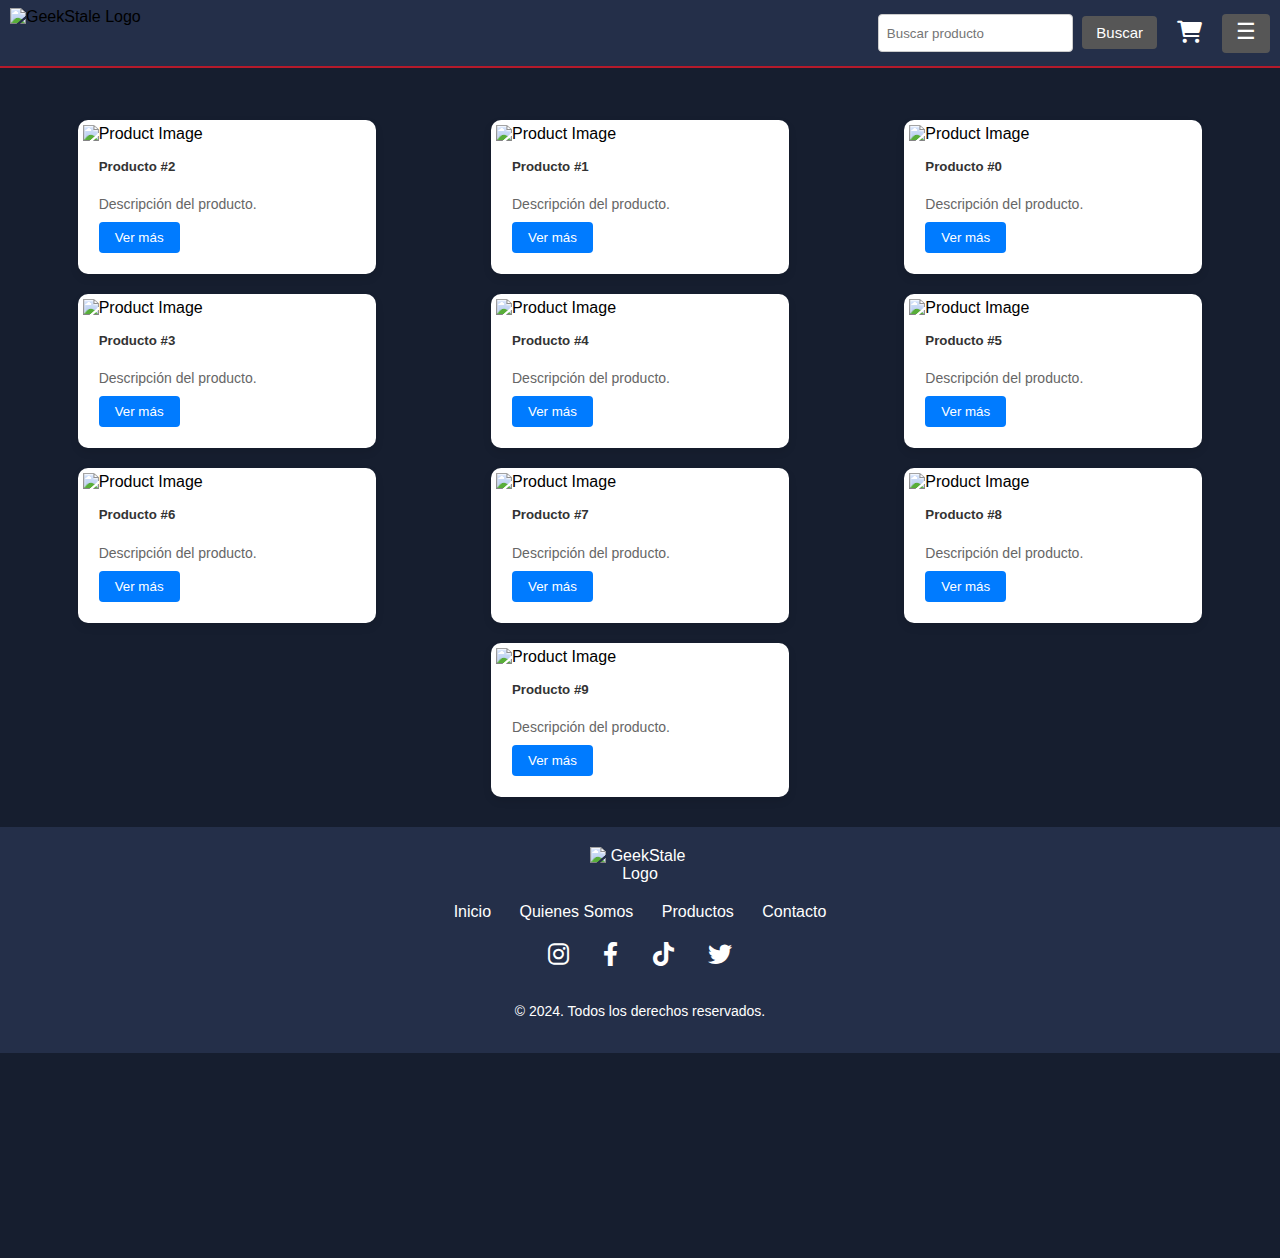
==== commit d7b8444c: "correccion de referencias" ====
--- a/index.html
+++ b/index.html
@@ -21,9 +21,9 @@
 
     <div id="footer"></div>
 
-    <script src="../assets/scripts/loadHeaderFooter.js"></script>
-    <script src="../assets/scripts/inicio.js"></script>
-    <script src="../assets/scripts/card.js"></script>
+    <script src="./assets/scripts/loadHeaderFooter.js"></script>
+    <script src="./assets/scripts/inicio.js"></script>
+    <script src="./assets/scripts/card.js"></script>
 
 </body>
 
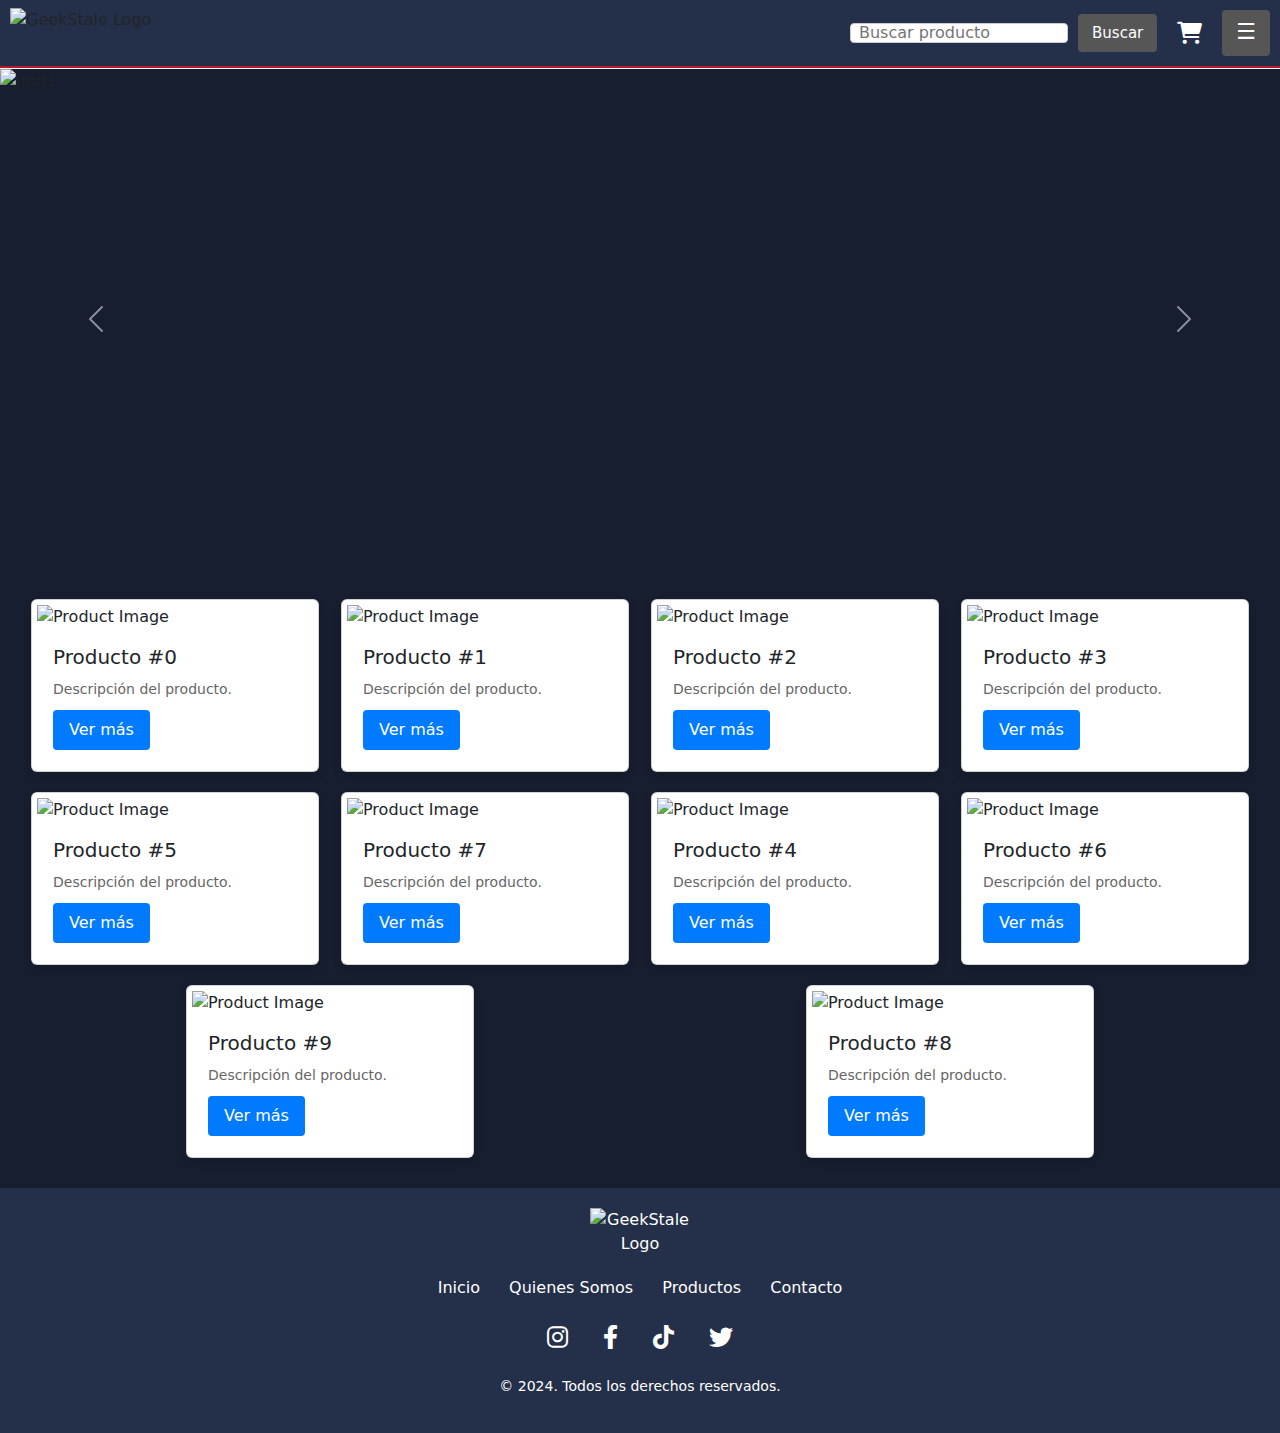
==== commit 7e671564: "carousel and products section" ====
--- a/index.html
+++ b/index.html
@@ -8,14 +8,38 @@
     <link rel="icon" type="image/png" href="./assets/images/favicon.png">
 
     <link rel="stylesheet" href="./assets/css/inicio.css">
+    <link rel="stylesheet" href="./assets/css/products.css">
     <link rel="stylesheet" href="https://cdnjs.cloudflare.com/ajax/libs/font-awesome/6.0.0-beta3/css/all.min.css">
+    <link rel="stylesheet" href="./assets/css/bootstrap.min.css">
 </head>
 
 <body>
     
     <div id="header"></div>
 
-    <main>
+    <main class="custom-main">        
+        <div id="carouselExampleControls" class="carousel slide" data-bs-ride="carousel">
+            <div class="carousel-inner">
+                <div class="carousel-item active">
+                    <img src="./assets/images/GEEKSTALE00.png" class="d-block w-100" alt="img1">
+                </div>
+                <div class="carousel-item">
+                    <img src="./assets/images/GEEKSTALE00.png" class="d-block w-100" alt="img2">
+                </div>
+                <div class="carousel-item">
+                    <img src="./assets/images/GEEKSTALE00.png" class="d-block w-100" alt="img2">
+                </div>
+            </div>
+            <button class="carousel-control-prev" type="button" data-bs-target="#carouselExampleControls" data-bs-slide="prev">
+                <span class="carousel-control-prev-icon" aria-hidden="true"></span>
+                <span class="visually-hidden">Previous</span>
+            </button>
+            <button class="carousel-control-next" type="button" data-bs-target="#carouselExampleControls" data-bs-slide="next">
+                <span class="carousel-control-next-icon" aria-hidden="true"></span>
+                <span class="visually-hidden">Next</span>
+            </button>
+        </div>
+
       <div class="card-container" id="card-container"></div>
     </main>
 
@@ -24,6 +48,7 @@
     <script src="./assets/scripts/loadHeaderFooter.js"></script>
     <script src="./assets/scripts/inicio.js"></script>
     <script src="./assets/scripts/card.js"></script>
+    <script src="./assets/js/bootstrap.min.js"></script>
 
 </body>
 
--- a/assets/css/inicio.css
+++ b/assets/css/inicio.css
@@ -1,6 +1,6 @@
 body {
     margin: 0;
-    padding-top: 90px;
+    padding-top: 69px;
     font-family: 'Arial', sans-serif;
     background-color: #161E2F;
 }
@@ -163,138 +163,31 @@
 
 /* MAIN - INICIO */
 
-.card-container {
-    display: flex;
-    flex-wrap: wrap;
-    justify-content: space-around;
-    padding: 20px;
+.custom-main {
+    background-color: #161E2F;
 }
 
-.card {
-    width: 18rem;
-    background-color: white;
-    box-shadow: 0 4px 8px rgba(0,0,0,0.1);
-    margin: 10px;
-    transition: transform 0.3s ease-in-out;
-    border-radius: 10px;
-    padding: 5px;
+#carouselExampleControls .carousel-item {
+    height: 500px; 
 }
 
-.card:hover {
-    transform: scale(1.05);
+#carouselExampleControls img {
+    height: 100%; 
+    width: auto; 
+    object-fit: contain;
 }
 
-.card-image {
-    width: 100%;
-    height: auto;
-    display: block;
+/* MAIN - INICIO */
+
+/* MAIN - PRODUCTOS */
+
+.tittle-products {
+    color: #ffffff;
+    margin: 25px 0px 0px 20px;
+    font-size: 20px;
+    border-bottom: 3px solid #B51A2B;
+    padding: 0px 7px 2px 2px;
+    display: inline-block;
 }
 
-.card-content {
-    padding: 16px;
-}
-
-.card-title, .card-description, .card-button {
-    margin-top: 0;
-    color: #333;
-}
-
-.card-description {
-    color: #666;
-    font-size: 14px;
-    margin: 10px 0;
-}
-
-.card-button {
-    display: inline-block;
-    padding: 8px 16px;
-    background-color: #007BFF;
-    color: white;
-    text-align: center;
-    text-decoration: none;
-    border-radius: 4px;
-    cursor: pointer;
-    border: transparent;
-}
-
-.card-button:hover {
-    background-color: #0056b3;
-}
-
-dialog {
-    width: 50%;
-    border: none;
-    border-radius: 10px;
-    display: flex;
-  }
-  
-dialog::backdrop {
-    background-color: rgba(0,0,0,0.4);
-}
-  
-.modal-left {
-    display: flex;
-    justify-content: center;
-    flex: 1;
-    position: sticky;
-}
-  
-.modal-left > img {
-    width: 90%;
-}
-  
-.modal-right {
-    display: flex;
-    flex-direction: column;
-    flex: 1;
-}
-  
-.modal-title {
-    margin-top: 15px;
-}
-  
-.modal-right > div:first-of-type {
-    display: flex;
-    flex-direction: column;
-    justify-content: center;
-}
-  
-.modal-color {
-    appearance: none;
-    background-color: transparent;
-    width: 75px;
-    height: 75px;
-    border: none;
-    cursor: pointer;
-    margin-bottom: 15px;
-}
-  
-.modal-color::-webkit-color-swatch {
-    border-radius: 50%;
-}
-  
-.modal-color::-moz-color-swatch {
-    border-radius: 50%;
-}
-  
-.modal-right > div + div > input {
-    width: 10%;
-    margin-bottom: 15px;
-}
-  
-.modal-right > button {
-    width: 100%;
-    border: none;
-    cursor: pointer;
-    background-color: #B51A2B;
-    height: 40px;
-    border-radius: 5px;
-    color: white;
-    font-weight: bold;
-}
-  
-.modal-right > button:hover {
-    background-color: #d11f34;
-}
-
-/* MAIN - INICIO */+/* MAIN - PRODUCTOS */--- a/assets/css/products.css
+++ b/assets/css/products.css
@@ -0,0 +1,138 @@
+.card-container {
+    display: flex;
+    flex-wrap: wrap;
+    justify-content: space-around;
+    padding: 20px;
+}
+
+.card {
+    width: 18rem;
+    background-color: white;
+    box-shadow: 0 4px 8px rgba(0,0,0,0.1);
+    margin: 10px;
+    transition: transform 0.3s ease-in-out;
+    border-radius: 10px;
+    padding: 5px;
+}
+
+.card:hover {
+    transform: scale(1.05);
+}
+
+.card-image {
+    width: 100%;
+    height: auto;
+    display: block;
+}
+
+.card-content {
+    padding: 16px;
+}
+
+.card-title, .card-description, .card-button {
+    margin-top: 0;
+    color: #333;
+}
+
+.card-description {
+    color: #666;
+    font-size: 14px;
+    margin: 10px 0;
+}
+
+.card-button {
+    display: inline-block;
+    padding: 8px 16px;
+    background-color: #007BFF;
+    color: white;
+    text-align: center;
+    text-decoration: none;
+    border-radius: 4px;
+    cursor: pointer;
+    border: transparent;
+}
+
+.card-button:hover {
+    background-color: #0056b3;
+}
+
+dialog {
+    width: 50%;
+    border: none;
+    border-radius: 10px;
+    
+  }
+
+  .flex-container {
+    display: flex;
+    width: 100%;
+}
+  
+dialog::backdrop {
+    background-color: rgba(0,0,0,0.4);
+}
+  
+.modal-left {
+    display: flex;
+    justify-content: center;
+    flex: 1;
+    position: sticky;
+}
+  
+.modal-left > img {
+    width: 90%;
+}
+  
+.modal-right {
+    display: flex;
+    flex-direction: column;
+    flex: 1;
+}
+  
+.modal-title {
+    margin-top: 15px;
+}
+  
+.modal-right > div:first-of-type {
+    display: flex;
+    flex-direction: column;
+    justify-content: center;
+}
+  
+.modal-color {
+    appearance: none;
+    background-color: transparent;
+    width: 75px;
+    height: 75px;
+    border: none;
+    cursor: pointer;
+    margin-bottom: 15px;
+}
+  
+.modal-color::-webkit-color-swatch {
+    border-radius: 50%;
+}
+  
+.modal-color::-moz-color-swatch {
+    border-radius: 50%;
+}
+  
+.modal-right > div + div > input {
+    width: 10%;
+    margin-bottom: 15px;
+}
+  
+.modal-right > button {
+    width: 100%;
+    border: none;
+    cursor: pointer;
+    background-color: #B51A2B;
+    height: 40px;
+    border-radius: 5px;
+    color: white;
+    font-weight: bold;
+}
+  
+.modal-right > button:hover {
+    background-color: #d11f34;
+}